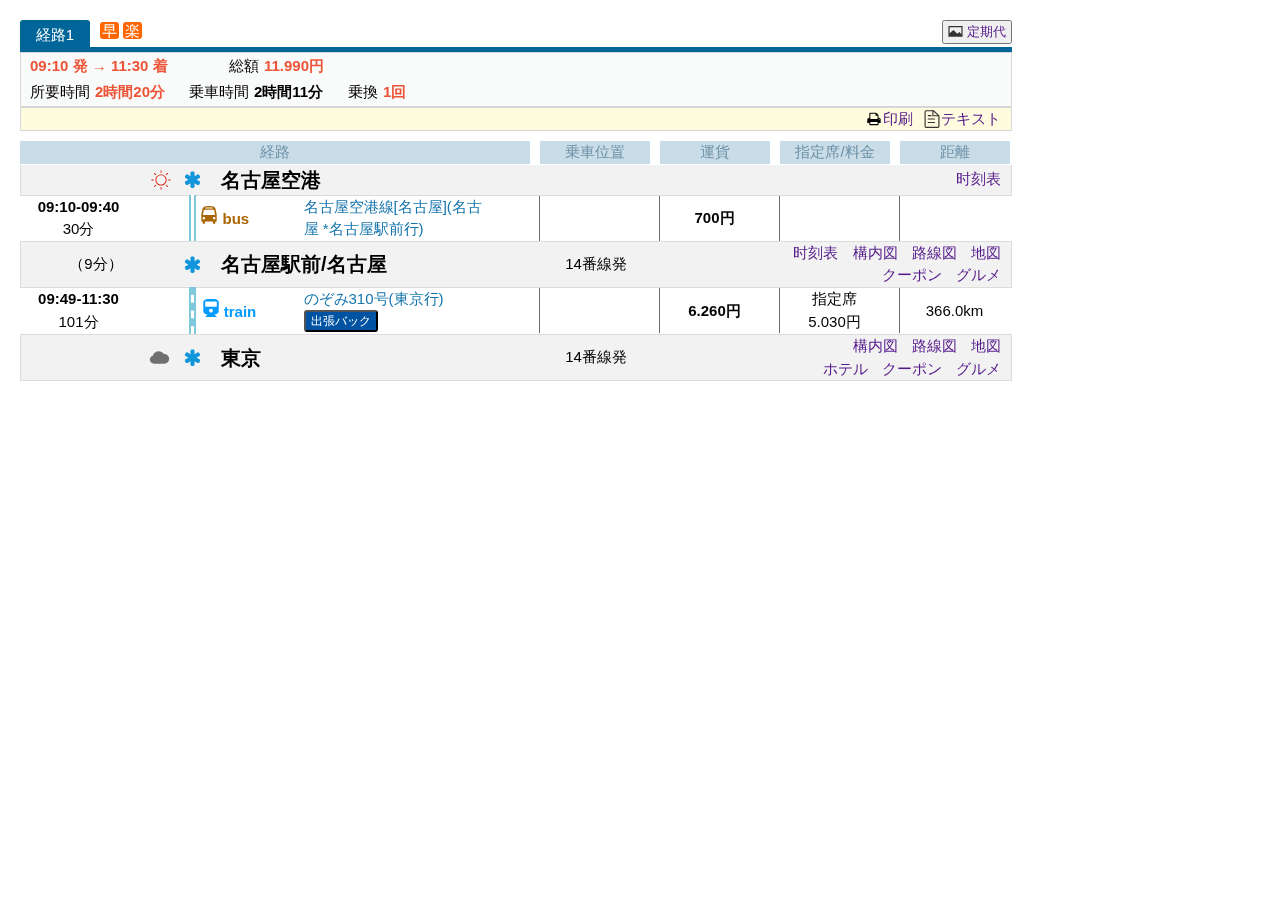
==== index.html @ dadc103e "yyyy" ====
<!DOCTYPE html>
<html lang="en">
<head>
    <meta charset="UTF-8">
    <meta http-equiv="X-UA-Compatible" content="IE=edge">
    <meta name="viewport" content="width=device-width, initial-scale=1.0">
    <!--    <link rel="stylesheet" href="css/normalize.css">-->
    <link rel="stylesheet" href="css/one-debug.css">
    <link rel="stylesheet" href="css/style.css">
</head>
<body>
    <div class="ui-page">
        <div class="ui-hd">
            <div class="ui-hd-title ui-grid-row">
                <div class="ui-hd-title-tab ui-grid-2">
                    <span>経路1</span>
                </div>
                <div class="ui-hd-title-tip ui-grid-21">
                    <span class="icon-fast">早</span>
                    <span class="icon-easy">楽</span>
                </div>
                <div class="ui-hd-title-bat ui-grid-2">
                    <button style="font-size: 13px">
                        <svg t="1649756854612" class="icon" viewBox="0 0 1297 1024" version="1.1"
                             xmlns="http://www.w3.org/2000/svg" p-id="15644" width="15" height="15">
                            <path d="M1158.690133 747.1104V146.432H138.103467v520.260267L470.4256 384.341333l330.205867 327.543467 176.605866-163.84 181.384534 199.0656z m102.4-703.0784v918.596267H35.703467V44.032h1225.386666z"
                                  fill="#333333" p-id="15645"></path>
                        </svg>
                        &nbsp
                        <a href="">定期代</a>
                    </button>
                </div>
            </div>
            <div class="ui-hd-summary">
                <div class="ui-hd-summary-first ui-grid-row">
                    <div class="ui-hd-summary-time ui-grid-5">
                        <b>09:10</b>
                        <b>発</b>
                        <b> → </b>
                        <b>11:30</b>
                        <b>着</b>
                    </div>
                    <div class="ui-hd-summary-fare ui-grid-20">
                        <dt>総額</dt><dd><b>11.990円</b></dd>
                    </div>
                </div>
                <div class="ui-hd-summary-second ui-grid-row">
                    <div class="ui-hd-summary-total_time ui-grid-4">
                        <dt>所要時間</dt><dd><b>2時間20分</b></dd>
                    </div>
                    <div class="ui-hd-summary-ride_time ui-grid-4">
                        <dt>乗車時間</dt><dd><b style="color: #000">2時間11分</b></dd>
                    </div>
                    <div class="ui-hd-summary-warp ui-grid-17">
                        <dt>乗換</dt><dd><b>1回</b></dd>
                    </div>
                </div>
            </div>
            <div class="ui-hd-tool ui-grid-row">
                <a href="">
                    <svg t="1649742922021" class="icon" viewBox="0 0 1024 1024" version="1.1"
                         xmlns="http://www.w3.org/2000/svg" p-id="1281" width="18" height="18">
                        <path d="M839.647708 1016.974416H184.352292a98.358181 98.358181 0 0 1-97.719492-98.358182V107.480583A98.358181 98.358181 0 0 1 184.352292 9.122402h383.213694a97.080802 97.080802 0 0 1 63.868948 24.90889l275.27517 243.979385a95.803423 95.803423 0 0 1 32.573164 72.810602v567.794955a98.358181 98.358181 0 0 1-99.63556 98.358182zM184.352292 74.907419a32.573164 32.573164 0 0 0-32.573164 32.573164v811.135651a32.573164 32.573164 0 0 0 32.573164 32.573164h655.295416a32.573164 32.573164 0 0 0 32.573164-32.573164V350.821279a30.657095 30.657095 0 0 0-10.857722-23.631512l-274.63648-243.979384a35.127922 35.127922 0 0 0-21.715442-8.302964z"
                              fill="#323333" p-id="1282"></path>
                        <path d="M448.131051 354.653416H288.458679a33.211853 33.211853 0 0 1 0-63.868949H448.131051a33.211853 33.211853 0 1 1 0 63.868949zM667.840235 547.537641H288.458679a32.573164 32.573164 0 0 1 0-63.868949h379.381556a32.573164 32.573164 0 0 1 0 63.868949zM667.840235 741.060556H288.458679a33.211853 33.211853 0 0 1 0-63.868949h379.381556a33.211853 33.211853 0 0 1 0 63.868949zM883.078593 359.124242h-319.344744a32.573164 32.573164 0 0 1-33.211854-32.573164V42.334255a33.211853 33.211853 0 1 1 63.868949 0v251.643659h285.494202a32.573164 32.573164 0 1 1 0 63.868949z"
                              fill="#323333" p-id="1283"></path>
                    </svg>
                    テキスト
                </a>
                <a href="">
                    <svg t="1649743018363" class="icon" viewBox="0 0 1024 1024" version="1.1"
                         xmlns="http://www.w3.org/2000/svg" p-id="3336" width="18" height="18">
                        <path d="M243.9475 742.963279c-2.434445 0-5.195326 0-7.954159 0-29.636994 0-59.276035 0.027629-88.912006-0.013303-14.359033-0.020466-19.608593-5.256724-19.61371-19.545148-0.021489-61.5928-0.084934-123.18867 0.017396-184.78147 0.081864-49.595558 37.037545-87.599104 86.7252-89.25379 9.974166-0.330528 19.96982-0.048095 30.797423-0.048095 0-3.817955 0-6.831592 0-9.845229-0.001023-78.346369-0.010233-156.690692 0.00307-235.036038 0.004093-31.232328 17.641799-49.0266 48.705282-49.034786 99.993388-0.024559 199.9878-0.176009 299.980165 0.096191 31.490202 0.085958 58.867736 11.54801 81.412195 33.609469 21.918195 21.447475 43.593867 43.149752 65.065901 65.044412 21.900799 22.327518 33.123398 49.502437 33.58184 80.665181 0.51677 35.040051 0.119727 70.097498 0.119727 105.144712 0 2.786463 0 5.572926 0 9.302877 10.082636 0 19.528775-0.159636 28.968775 0.026606 42.015929 0.827855 76.737732 27.977191 86.005816 67.696822 1.795902 7.689123 2.436492 15.804964 2.462075 23.727401 0.196475 60.822251 0.125867 121.642454 0.099261 182.461635-0.00614 14.368242-5.313006 19.74367-19.529799 19.765159-29.636994 0.048095-59.276035 0.01535-88.912006 0.01535-2.769067 0-5.536087 0-9.097192 0 0 23.845081-0.019443 46.961568 0.010233 70.076008 0.013303 10.812253-2.097778 20.954241-8.857738 29.745465-9.491165 12.340049-22.081924 17.798365-37.548174 17.767666-59.015092-0.115634-118.03223-0.046049-177.047322-0.046049-85.560678 0-171.123402 0.004093-256.68408-0.00307-31.162744-0.002047-48.697095-17.626449-48.741098-48.929386-0.030699-22.162766-0.080841-44.323485-0.151449-66.485227C244.850056 744.639454 244.484735 744.193293 243.9475 742.963279L243.9475 742.963279zM714.799334 331.559395c-3.136433 0-5.898337 0-8.66024 0-20.61962-0.001023-41.238216-0.017396-61.857836 0.004093-15.653515 0.016373-28.582989-5.586229-38.115086-18.302855-6.649444-8.871041-8.55791-19.077497-8.543583-29.861098 0.027629-22.8668 0.008186-45.732577 0.008186-68.940139-98.252745 0-195.764616 0-293.408493 0 0 97.960079 0 195.472973 0 292.957215 137.202848 0 273.881764 0 410.578076 0C714.799334 448.64609 714.799334 390.491599 714.799334 331.559395L714.799334 331.559395zM714.81059 684.736133c-137.278573 0-273.964652 0-410.479839 0 0 39.295981 0 78.041424 0 116.714212 137.122007 0 273.612635 0 410.479839 0C714.81059 762.439866 714.81059 723.876572 714.81059 684.736133L714.81059 684.736133zM803.223223 507.894496c-16.072047 0.004093-29.467125 13.548574-29.328979 29.65746 0.134053 15.796778 13.300934 29.057803 29.02608 29.232788 15.975856 0.179079 29.673833-13.298887 29.77821-29.302373C832.802912 521.401114 819.342342 507.891426 803.223223 507.894496L803.223223 507.894496z"
                              p-id="3337"></path>
                    </svg>
                    印刷
                </a>
            </div>
        </div>
        <div class="ui-ft">
            <div class="ui-ft-title ui-grid-row">
                <div class="ui-grid-13">経路</div>
                <div class="ui-grid-3">乗車位置</div>
                <div class="ui-grid-3">運貨</div>
                <div class="ui-grid-3">指定席/料金</div>
                <div class="ui-grid-3">距離</div>
            </div>
            <div class="ui-ft-start ui-grid-row">
                <div class="ui-grid-4">
                    <svg t="1649761164586" class="icon" viewBox="0 0 1024 1024" version="1.1" xmlns="http://www.w3.org/2000/svg" p-id="20183" width="20" height="20"><path d="M513.123 795.991c-76.156 0-147.753-29.658-201.603-83.508-53.849-53.849-83.504-125.444-83.504-201.596 0-76.153 29.657-147.749 83.504-201.598 53.85-53.851 125.446-83.508 201.603-83.508 76.147 0 147.742 29.658 201.593 83.508 53.853 53.852 83.511 125.447 83.511 201.598s-29.659 147.747-83.511 201.597c-53.852 53.85-125.445 83.507-201.593 83.507zM513.123 272.352c-131.529 0-238.534 107.007-238.534 238.535s107.006 238.533 238.534 238.533 238.533-107.005 238.533-238.533c0-131.529-107.006-238.535-238.533-238.535z" p-id="20184" fill="#d81e06"></path><path d="M513.123 149.007c-12.861 0-23.285-10.426-23.285-23.285v-91.359c0-12.861 10.426-23.285 23.285-23.285s23.285 10.426 23.285 23.285v91.358c0 12.862-10.426 23.286-23.285 23.286z" p-id="20185" fill="#d81e06"></path><path d="M513.123 1010.674c-12.861 0-23.285-10.426-23.285-23.285v-91.346c0-12.861 10.426-23.285 23.285-23.285s23.285 10.426 23.285 23.285v91.346c0 12.861-10.426 23.285-23.285 23.285z" p-id="20186" fill="#d81e06"></path><path d="M240.764 261.825c-5.959 0-11.919-2.274-16.466-6.821l-64.592-64.591c-9.094-9.093-9.094-23.838 0-32.931 9.093-9.094 23.838-9.094 32.931 0l64.593 64.592c9.094 9.093 9.094 23.838 0 32.931-4.546 4.545-10.507 6.82-16.467 6.82z" p-id="20187" fill="#d81e06"></path><path d="M850.050 871.111c-5.958 0-11.919-2.272-16.467-6.82l-64.593-64.593c-9.093-9.094-9.093-23.839 0-32.932 9.094-9.094 23.839-9.094 32.932 0l64.593 64.593c9.093 9.094 9.093 23.839 0 32.932-4.546 4.545-10.507 6.82-16.466 6.82z" p-id="20188" fill="#d81e06"></path><path d="M36.59 534.183c-12.861 0.001-23.286-10.423-23.289-23.283-0.001-12.861 10.423-23.286 23.283-23.289l91.348-0.011c12.861-0.001 23.286 10.423 23.289 23.283 0.001 12.861-10.423 23.286-23.283 23.289l-91.348 0.011z" p-id="20189" fill="#d81e06"></path><path d="M989.613 534.173h-91.346c-12.861 0-23.285-10.426-23.285-23.285s10.426-23.285 23.285-23.285h91.346c12.861 0 23.285 10.426 23.285 23.285s-10.426 23.285-23.285 23.285z" p-id="20190" fill="#d81e06"></path><path d="M176.173 871.122c-5.959 0-11.919-2.272-16.466-6.82-9.094-9.094-9.094-23.839 0-32.932l64.593-64.593c9.094-9.094 23.838-9.094 32.931 0s9.094 23.839 0 32.932l-64.593 64.593c-4.546 4.546-10.506 6.82-16.466 6.82z" p-id="20191" fill="#d81e06"></path><path d="M785.457 261.825c-5.959 0-11.918-2.272-16.467-6.821-9.094-9.094-9.093-23.838 0.001-32.931l64.593-64.592c9.094-9.093 23.838-9.094 32.931 0s9.093 23.838-0.001 32.931l-64.593 64.592c-4.545 4.546-10.506 6.821-16.465 6.821z" p-id="20192" fill="#d81e06"></path></svg>
                </div>
                <div class="ui-grid-1">
                    <svg t="1649761290085" class="icon" viewBox="0 0 1024 1024" version="1.1" xmlns="http://www.w3.org/2000/svg" p-id="23458" width="23" height="23"><path d="M821.1 595c14.6 8.2 24 20.5 28.3 36.8s2.3 31.8-5.9 46.4L813 730.5c-8.2 14.6-20.5 24-36.8 28.3s-31.8 2.3-46.4-5.9l-126.5-72.7v146c0 16.5-6 30.7-18.1 42.8-12.1 12-26.3 18.1-42.8 18.1h-60.9c-16.5 0-30.7-6-42.8-18.1-12-12-18.1-26.3-18.1-42.8v-146l-126.5 72.7c-14.6 8.2-30 10.2-46.4 5.9-16.3-4.3-28.6-13.7-36.8-28.3l-30.4-52.3c-8.2-14.6-10.2-30-5.9-46.4 4.3-16.3 13.7-28.6 28.3-36.8l126.5-73.2-126.5-73.2c-14.6-8.2-24-20.5-28.3-36.8s-2.3-31.8 5.9-46.4L211 313c8.2-14.6 20.5-24 36.8-28.3s31.8-2.3 46.4 5.9l126.5 72.7v-146c0-16.5 6-30.7 18.1-42.8 12-12 26.3-18.1 42.8-18.1h60.9c16.5 0 30.7 6 42.8 18.1 12 12.1 18.1 26.3 18.1 42.8v146l126.5-72.7c14.6-8.2 30-10.2 46.4-5.9 16.3 4.3 28.6 13.7 36.8 28.3l30.4 52.3c8.2 14.6 10.2 30 5.9 46.4-4.3 16.3-13.7 28.6-28.3 36.8l-126.5 73.2L821.1 595z" fill="#1296db" p-id="23459"></path></svg>
                </div>
                <div class="ui-grid-5">
                    名古屋空港
                </div>
                <div class="ui-grid-3">&nbsp</div>
                <div class="ui-grid-3">&nbsp</div>
                <div class="ui-grid-9">
                    <a href="">时刻表</a>
                </div>
            </div>
            <div class="ui-ft-info ui-grid-row">
                <div class="ui-grid-3">
                    <p>09:10-09:40</p>
                    30分
                </div>
                <div class="ui-info-tab-1 ui-grid-4">
                    <span></span>
                    &nbsp&nbsp
                    <svg t="1649764224949" class="icon" viewBox="0 0 1024 1024" version="1.1" xmlns="http://www.w3.org/2000/svg" p-id="43011" width="18" height="18"><path d="M292.571429 694.857143q0-30.285714-21.428571-51.714286t-51.714286-21.428571-51.714286 21.428571-21.428571 51.714286 21.428571 51.714286 51.714286 21.428571 51.714286-21.428571 21.428571-51.714286zm585.142857 0q0-30.285714-21.428571-51.714286t-51.714286-21.428571-51.714286 21.428571-21.428571 51.714286 21.428571 51.714286 51.714286 21.428571 51.714286-21.428571 21.428571-51.714286zm-26.285714-226.285714l-41.142857-219.428571q-2.857143-13.142857-12.857143-21.428571t-23.142857-8.285714l-524.571429 0q-13.142857 0-23.142857 8.285714t-12.857143 21.428571l-41.142857 219.428571q-2.857143 17.142857 8 30.285714t28 13.142857l606.857143 0q17.142857 0 28-13.142857t8-30.285714zm-129.142857-349.714286q0-11.428571-8-19.428571t-19.428571-8l-365.714286 0q-11.428571 0-19.428571 8t-8 19.428571 8 19.428571 19.428571 8l365.714286 0q11.428571 0 19.428571-8t8-19.428571zm228.571429 414.285714l0 344.571429-73.142857 0 0 73.142857q0 30.285714-21.428571 51.714286t-51.714286 21.428571-51.714286-21.428571-21.428571-51.714286l0-73.142857-438.857143 0 0 73.142857q0 30.285714-21.428571 51.714286t-51.714286 21.428571-51.714286-21.428571-21.428571-51.714286l0-73.142857-73.142857 0 0-344.571429q0-64 14.285714-127.428571l58.857143-259.428571q5.142857-44.571429 55.714286-78.285714t131.428571-50.857143 178.571429-17.142857 178.571429 17.142857 131.428571 50.857143 55.714286 78.285714l60 259.428571q13.142857 58.285714 13.142857 127.428571z" p-id="43012" fill="#AA6600"></path></svg><path d="M292.571429 694.857143q0-30.285714-21.428571-51.714286t-51.714286-21.428571-51.714286 21.428571-21.428571 51.714286 21.428571 51.714286 51.714286 21.428571 51.714286-21.428571 21.428571-51.714286zm585.142857 0q0-30.285714-21.428571-51.714286t-51.714286-21.428571-51.714286 21.428571-21.428571 51.714286 21.428571 51.714286 51.714286 21.428571 51.714286-21.428571 21.428571-51.714286zm-26.285714-226.285714l-41.142857-219.428571q-2.857143-13.142857-12.857143-21.428571t-23.142857-8.285714l-524.571429 0q-13.142857 0-23.142857 8.285714t-12.857143 21.428571l-41.142857 219.428571q-2.857143 17.142857 8 30.285714t28 13.142857l606.857143 0q17.142857 0 28-13.142857t8-30.285714zm-129.142857-349.714286q0-11.428571-8-19.428571t-19.428571-8l-365.714286 0q-11.428571 0-19.428571 8t-8 19.428571 8 19.428571 19.428571 8l365.714286 0q11.428571 0 19.428571-8t8-19.428571zm228.571429 414.285714l0 344.571429-73.142857 0 0 73.142857q0 30.285714-21.428571 51.714286t-51.714286 21.428571-51.714286-21.428571-21.428571-51.714286l0-73.142857-438.857143 0 0 73.142857q0 30.285714-21.428571 51.714286t-51.714286 21.428571-51.714286-21.428571-21.428571-51.714286l0-73.142857-73.142857 0 0-344.571429q0-64 14.285714-127.428571l58.857143-259.428571q5.142857-44.571429 55.714286-78.285714t131.428571-50.857143 178.571429-17.142857 178.571429 17.142857 131.428571 50.857143 55.714286 78.285714l60 259.428571q13.142857 58.285714 13.142857 127.428571z" p-id="43012" fill="#1296db"></path></svg>
                    bus
                </div>
                <div class="ui-grid-5">
                    名古屋空港線[名古屋](名古屋 *名古屋駅前行)
                </div>
                <div class="ui-grid-1">&nbsp</div>
                <div class="ui-grid-3">&nbsp</div>
                <div class="ui-grid-3">700円</div>
                <div class="ui-grid-3">&nbsp</div>
                <div class="ui-grid-3">&nbsp</div>
            </div>
            <div class="ui-ft-site ui-grid-row">
                <div class="ui-grid-4">
                    （9分）
                </div>
                <div class="ui-grid-1">
                    <svg t="1649761290085" class="icon" viewBox="0 0 1024 1024" version="1.1" xmlns="http://www.w3.org/2000/svg" p-id="23458" width="23" height="23"><path d="M821.1 595c14.6 8.2 24 20.5 28.3 36.8s2.3 31.8-5.9 46.4L813 730.5c-8.2 14.6-20.5 24-36.8 28.3s-31.8 2.3-46.4-5.9l-126.5-72.7v146c0 16.5-6 30.7-18.1 42.8-12.1 12-26.3 18.1-42.8 18.1h-60.9c-16.5 0-30.7-6-42.8-18.1-12-12-18.1-26.3-18.1-42.8v-146l-126.5 72.7c-14.6 8.2-30 10.2-46.4 5.9-16.3-4.3-28.6-13.7-36.8-28.3l-30.4-52.3c-8.2-14.6-10.2-30-5.9-46.4 4.3-16.3 13.7-28.6 28.3-36.8l126.5-73.2-126.5-73.2c-14.6-8.2-24-20.5-28.3-36.8s-2.3-31.8 5.9-46.4L211 313c8.2-14.6 20.5-24 36.8-28.3s31.8-2.3 46.4 5.9l126.5 72.7v-146c0-16.5 6-30.7 18.1-42.8 12-12 26.3-18.1 42.8-18.1h60.9c16.5 0 30.7 6 42.8 18.1 12 12.1 18.1 26.3 18.1 42.8v146l126.5-72.7c14.6-8.2 30-10.2 46.4-5.9 16.3 4.3 28.6 13.7 36.8 28.3l30.4 52.3c8.2 14.6 10.2 30 5.9 46.4-4.3 16.3-13.7 28.6-28.3 36.8l-126.5 73.2L821.1 595z" fill="#1296db" p-id="23459"></path></svg>
                </div>
                <div class="ui-grid-5">
                    名古屋駅前/名古屋
                </div>
                <div class="ui-grid-3">&nbsp</div>
                <div class="ui-grid-3">14番線発</div>
                <div class="ui-grid-9">
                    <a href="">时刻表</a>
                    <a href="">構内図</a>
                    <a href="">路線図</a>
                    <a href="">地図</a>
                    <br>
                    <a href="">クーポン</a>
                    <a href="">グルメ</a>
                </div>
            </div>
            <div class="ui-ft-info ui-grid-row">
                <div class="ui-grid-3">
                    <p>09:49-11:30</p>
                    101分
                </div>
                <div class="ui-info-tab-2 ui-grid-4">
                    <span></span>
                    &nbsp&nbsp&nbsp&nbsp
                    <svg t="1649766040191" class="icon" viewBox="0 0 1024 1024" version="1.1" xmlns="http://www.w3.org/2000/svg" p-id="46456" width="18" height="18"><path d="M694.857126 0.0001q105.691418 0 180.882268 53.394281t75.117707 129.462845l0 511.99995q0 74.313136-71.679993 126.829702t-174.591983 55.44228l121.709702 115.419417q9.142856 8.557713 4.534857 19.967998t-17.115427 11.410285l-603.428513 0q-12.58057 0-17.115427-11.410285t4.534857-19.967998l121.709702-115.419417q-102.838847-2.852571-174.591983-55.44228t-71.679993-126.829702l0-511.99995q0-75.995421 75.117707-129.462845t180.882268-53.394281l365.71425 0zM512.000001 768.000025q45.714281 0 77.677707-32.036568t32.036568-77.677707-32.036568-77.677707-77.677707-32.036568-77.677707 32.036568-32.036568 77.677707 32.036568 77.677707 77.677707 32.036568zM841.142826 438.8572l0-292.5714-658.28565 0 0 292.5714 658.28565 0z" p-id="46457" fill="#039bff"></path></svg><path d="M292.571429 694.857143q0-30.285714-21.428571-51.714286t-51.714286-21.428571-51.714286 21.428571-21.428571 51.714286 21.428571 51.714286 51.714286 21.428571 51.714286-21.428571 21.428571-51.714286zm585.142857 0q0-30.285714-21.428571-51.714286t-51.714286-21.428571-51.714286 21.428571-21.428571 51.714286 21.428571 51.714286 51.714286 21.428571 51.714286-21.428571 21.428571-51.714286zm-26.285714-226.285714l-41.142857-219.428571q-2.857143-13.142857-12.857143-21.428571t-23.142857-8.285714l-524.571429 0q-13.142857 0-23.142857 8.285714t-12.857143 21.428571l-41.142857 219.428571q-2.857143 17.142857 8 30.285714t28 13.142857l606.857143 0q17.142857 0 28-13.142857t8-30.285714zm-129.142857-349.714286q0-11.428571-8-19.428571t-19.428571-8l-365.714286 0q-11.428571 0-19.428571 8t-8 19.428571 8 19.428571 19.428571 8l365.714286 0q11.428571 0 19.428571-8t8-19.428571zm228.571429 414.285714l0 344.571429-73.142857 0 0 73.142857q0 30.285714-21.428571 51.714286t-51.714286 21.428571-51.714286-21.428571-21.428571-51.714286l0-73.142857-438.857143 0 0 73.142857q0 30.285714-21.428571 51.714286t-51.714286 21.428571-51.714286-21.428571-21.428571-51.714286l0-73.142857-73.142857 0 0-344.571429q0-64 14.285714-127.428571l58.857143-259.428571q5.142857-44.571429 55.714286-78.285714t131.428571-50.857143 178.571429-17.142857 178.571429 17.142857 131.428571 50.857143 55.714286 78.285714l60 259.428571q13.142857 58.285714 13.142857 127.428571z" p-id="43012" fill="#AA6600"></path></svg><path d="M292.571429 694.857143q0-30.285714-21.428571-51.714286t-51.714286-21.428571-51.714286 21.428571-21.428571 51.714286 21.428571 51.714286 51.714286 21.428571 51.714286-21.428571 21.428571-51.714286zm585.142857 0q0-30.285714-21.428571-51.714286t-51.714286-21.428571-51.714286 21.428571-21.428571 51.714286 21.428571 51.714286 51.714286 21.428571 51.714286-21.428571 21.428571-51.714286zm-26.285714-226.285714l-41.142857-219.428571q-2.857143-13.142857-12.857143-21.428571t-23.142857-8.285714l-524.571429 0q-13.142857 0-23.142857 8.285714t-12.857143 21.428571l-41.142857 219.428571q-2.857143 17.142857 8 30.285714t28 13.142857l606.857143 0q17.142857 0 28-13.142857t8-30.285714zm-129.142857-349.714286q0-11.428571-8-19.428571t-19.428571-8l-365.714286 0q-11.428571 0-19.428571 8t-8 19.428571 8 19.428571 19.428571 8l365.714286 0q11.428571 0 19.428571-8t8-19.428571zm228.571429 414.285714l0 344.571429-73.142857 0 0 73.142857q0 30.285714-21.428571 51.714286t-51.714286 21.428571-51.714286-21.428571-21.428571-51.714286l0-73.142857-438.857143 0 0 73.142857q0 30.285714-21.428571 51.714286t-51.714286 21.428571-51.714286-21.428571-21.428571-51.714286l0-73.142857-73.142857 0 0-344.571429q0-64 14.285714-127.428571l58.857143-259.428571q5.142857-44.571429 55.714286-78.285714t131.428571-50.857143 178.571429-17.142857 178.571429 17.142857 131.428571 50.857143 55.714286 78.285714l60 259.428571q13.142857 58.285714 13.142857 127.428571z" p-id="43012" fill="#1296db"></path></svg>
                    <p style="color: #039bff;display: inline">train</p>
                </div>
                <div class="ui-grid-5">
                    のぞみ310号(東京行)
                    <button>出張バック</button>
                </div>
                <div class="ui-grid-1">&nbsp</div>
                <div class="ui-grid-3">&nbsp</div>
                <div class="ui-grid-3">6.260円</div>
                <div class="ui-grid-3">
                    指定席 <br>
                    5.030円
                </div>
                <div class="ui-grid-3">366.0km</div>
            </div>
            <div class="ui-ft-end ui-grid-row">
                <div class="ui-grid-4">
                    <svg t="1649763157974" class="icon" viewBox="0 0 1024 1024" version="1.1" xmlns="http://www.w3.org/2000/svg" p-id="25970" width="23" height="23"><path d="M726.109091 788.169697H263.757576c-46.545455 0-91.539394-17.066667-124.121212-49.648485-37.236364-35.684848-57.406061-82.230303-57.406061-133.430303 0-82.230303 54.30303-153.6 131.878788-175.321212 35.684848-114.812121 141.187879-192.387879 262.206061-192.387879 91.539394 0 176.872727 44.993939 228.072727 121.018182 7.757576-1.551515 13.963636-1.551515 21.721212-1.551515 119.466667 0 215.660606 96.193939 215.660606 215.660606 0 86.884848-51.2 164.460606-130.327273 198.593939-26.375758 10.860606-55.854545 17.066667-85.333333 17.066667z" fill="#707070" p-id="25971"></path></svg><path d="M513.123 795.991c-76.156 0-147.753-29.658-201.603-83.508-53.849-53.849-83.504-125.444-83.504-201.596 0-76.153 29.657-147.749 83.504-201.598 53.85-53.851 125.446-83.508 201.603-83.508 76.147 0 147.742 29.658 201.593 83.508 53.853 53.852 83.511 125.447 83.511 201.598s-29.659 147.747-83.511 201.597c-53.852 53.85-125.445 83.507-201.593 83.507zM513.123 272.352c-131.529 0-238.534 107.007-238.534 238.535s107.006 238.533 238.534 238.533 238.533-107.005 238.533-238.533c0-131.529-107.006-238.535-238.533-238.535z" p-id="20184" fill="#d81e06"></path><path d="M513.123 149.007c-12.861 0-23.285-10.426-23.285-23.285v-91.359c0-12.861 10.426-23.285 23.285-23.285s23.285 10.426 23.285 23.285v91.358c0 12.862-10.426 23.286-23.285 23.286z" p-id="20185" fill="#d81e06"></path><path d="M513.123 1010.674c-12.861 0-23.285-10.426-23.285-23.285v-91.346c0-12.861 10.426-23.285 23.285-23.285s23.285 10.426 23.285 23.285v91.346c0 12.861-10.426 23.285-23.285 23.285z" p-id="20186" fill="#d81e06"></path><path d="M240.764 261.825c-5.959 0-11.919-2.274-16.466-6.821l-64.592-64.591c-9.094-9.093-9.094-23.838 0-32.931 9.093-9.094 23.838-9.094 32.931 0l64.593 64.592c9.094 9.093 9.094 23.838 0 32.931-4.546 4.545-10.507 6.82-16.467 6.82z" p-id="20187" fill="#d81e06"></path><path d="M850.050 871.111c-5.958 0-11.919-2.272-16.467-6.82l-64.593-64.593c-9.093-9.094-9.093-23.839 0-32.932 9.094-9.094 23.839-9.094 32.932 0l64.593 64.593c9.093 9.094 9.093 23.839 0 32.932-4.546 4.545-10.507 6.82-16.466 6.82z" p-id="20188" fill="#d81e06"></path><path d="M36.59 534.183c-12.861 0.001-23.286-10.423-23.289-23.283-0.001-12.861 10.423-23.286 23.283-23.289l91.348-0.011c12.861-0.001 23.286 10.423 23.289 23.283 0.001 12.861-10.423 23.286-23.283 23.289l-91.348 0.011z" p-id="20189" fill="#d81e06"></path><path d="M989.613 534.173h-91.346c-12.861 0-23.285-10.426-23.285-23.285s10.426-23.285 23.285-23.285h91.346c12.861 0 23.285 10.426 23.285 23.285s-10.426 23.285-23.285 23.285z" p-id="20190" fill="#d81e06"></path><path d="M176.173 871.122c-5.959 0-11.919-2.272-16.466-6.82-9.094-9.094-9.094-23.839 0-32.932l64.593-64.593c9.094-9.094 23.838-9.094 32.931 0s9.094 23.839 0 32.932l-64.593 64.593c-4.546 4.546-10.506 6.82-16.466 6.82z" p-id="20191" fill="#d81e06"></path><path d="M785.457 261.825c-5.959 0-11.918-2.272-16.467-6.821-9.094-9.094-9.093-23.838 0.001-32.931l64.593-64.592c9.094-9.093 23.838-9.094 32.931 0s9.093 23.838-0.001 32.931l-64.593 64.592c-4.545 4.546-10.506 6.821-16.465 6.821z" p-id="20192" fill="#d81e06"></path></svg>
                </div>
                <div class="ui-grid-1">
                    <svg t="1649761290085" class="icon" viewBox="0 0 1024 1024" version="1.1" xmlns="http://www.w3.org/2000/svg" p-id="23458" width="23" height="23"><path d="M821.1 595c14.6 8.2 24 20.5 28.3 36.8s2.3 31.8-5.9 46.4L813 730.5c-8.2 14.6-20.5 24-36.8 28.3s-31.8 2.3-46.4-5.9l-126.5-72.7v146c0 16.5-6 30.7-18.1 42.8-12.1 12-26.3 18.1-42.8 18.1h-60.9c-16.5 0-30.7-6-42.8-18.1-12-12-18.1-26.3-18.1-42.8v-146l-126.5 72.7c-14.6 8.2-30 10.2-46.4 5.9-16.3-4.3-28.6-13.7-36.8-28.3l-30.4-52.3c-8.2-14.6-10.2-30-5.9-46.4 4.3-16.3 13.7-28.6 28.3-36.8l126.5-73.2-126.5-73.2c-14.6-8.2-24-20.5-28.3-36.8s-2.3-31.8 5.9-46.4L211 313c8.2-14.6 20.5-24 36.8-28.3s31.8-2.3 46.4 5.9l126.5 72.7v-146c0-16.5 6-30.7 18.1-42.8 12-12 26.3-18.1 42.8-18.1h60.9c16.5 0 30.7 6 42.8 18.1 12 12.1 18.1 26.3 18.1 42.8v146l126.5-72.7c14.6-8.2 30-10.2 46.4-5.9 16.3 4.3 28.6 13.7 36.8 28.3l30.4 52.3c8.2 14.6 10.2 30 5.9 46.4-4.3 16.3-13.7 28.6-28.3 36.8l-126.5 73.2L821.1 595z" fill="#1296db" p-id="23459"></path></svg>
                </div>
                <div class="ui-grid-5">
                    東京
                </div>
                <div class="ui-grid-3">&nbsp</div>
                <div class="ui-grid-3">14番線発</div>
                <div class="ui-grid-9">
                    <a href="">構内図</a>
                    <a href="">路線図</a>
                    <a href="">地図</a>
                    <br>
                    <a href="">ホテル</a>
                    <a href="">クーポン</a>
                    <a href="">グルメ</a>
                </div>
            </div>
        </div>
    </div>
</body>
</html>
---- css/style.css ----
body {
    padding: 20px;
    font-size: 15px;
}

dt, dd {
    display: inline;
}

dd {
    padding-left: 5px;
}

b {
    color: #ed5437;
    font-weight: bold;
}

.ui-hd {
    padding-bottom: 10px;
}

.ui-hd > .ui-ft-title {
    text-align: center;
}

.ui-hd > .ui-hd-title > .ui-hd-title-tab > span {
    background-color: #006699;
    color: #fff;
    padding: 4px 10px 0px;
    border-radius: 3px 3px 0 0;
    display: block;
    text-align: center;
}

.ui-hd > .ui-hd-title > .ui-hd-title-tip > span {
    background-color: #ff6600;
    color: #fff;
    padding: 0 2px;
    border-radius: 3px;
    font-size: 15px;
}

.ui-hd > .ui-hd-title > div {
    margin-bottom: 0;
}

.ui-hd > .ui-hd-title {
    border-bottom: #006699 solid 5px;
    padding-bottom: 0;
    width: 992px;
}

.ui-hd-title > .ui-hd-title-bat, .ui-hd-title > .ui-hd-title-bat > button {
    margin-right: 0;
    float: right;
    display: flex;
    align-items: center;
    justify-content: center;
}

.ui-hd-title > .ui-hd-title-bat > button {
    padding: 0 4px;
}

.ui-hd-summary {
    background-color: #F9FAFA;
    width: 990px;
    border: #d6d7d7 1px solid;
}

.ui-hd-summary > .ui-grid-row > div {
    padding-left: 9px;
    /*margin-right: 0;*/
    /*margin-bottom: 2px;*/
    margin: 2px 0 2px;
}

.ui-hd-tool {
    background-color: #fffbde;
    width: 990px;
    border: #d6d7d7 1px solid;
}

.ui-hd-tool > a {
    float: right;
    padding-right: 10px;
    display: flex;
    align-items: center;
    justify-content: center;
}

.ui-ft > .ui-ft-title > div {
    background-color: #C9DDE9;
    /*margin-right: 3px;*/
    color: #6e92a6;
    text-align: center;
    margin-bottom: 1px;
}

.ui-ft {
    width: 992px;
    text-align: center;
}

.ui-ft-start{
    background-color: #f2f2f2;
    border: #DCDCDC 1px solid;
    border-top: 0px;
    width: 990px;
    display: flex;
    align-items: center;
    justify-content: center;
}

.ui-ft-start>div{
    margin-bottom: 0;
    display: flex;
    align-items: center;
}

.ui-ft-start>div:first-child{
    display: flex;
    align-items: center;
    justify-content: flex-end;
    text-align: right;
}

.ui-ft-start>div:nth-child(3){
    font-size: 20px;
    font-weight: bold;
    text-align: left;
    display: flex;
    align-items: center;
    /*justify-content: center;*/
}

.ui-ft-start>div:last-child{
    display: flex;
    align-items: center;
    justify-content: flex-end;
    margin-right: 0px;
    float: right;
    text-align: right;
}

.ui-ft-start>div:last-child>a{
    margin-right: 10px;
}


.ui-ft-site{
    background-color: #f2f2f2;
    border: #DCDCDC 1px solid;
    /*border-top: 0px;*/
    width: 990px;
    display: flex;
    align-items: center;
    justify-content: center;
}

.ui-ft-site>div{
    margin-bottom: 0;
    /*display: flex;*/
    /*align-items: center;*/
}

.ui-ft-site>div:first-child{
    display: flex;
    align-items: center;
    justify-content: center;
    text-align: right;
}

.ui-ft-site>div:nth-child(2){
    display: flex;
    align-items: center;
}


.ui-ft-site>div:nth-child(3){
    font-size: 20px;
    font-weight: bold;
    text-align: left;
    display: flex;
    align-items: center;
    /*justify-content: center;*/
}

.ui-ft-site>div:last-child{
    /*display: flex;*/
    /*align-items: center;*/
    /*justify-content: flex-end;*/
    margin-right: 0px;
    float: right;
    text-align: right;
}

.ui-ft-site>div:last-child>a{
    margin-right: 10px;
}

.ui-ft-end{
    background-color: #f2f2f2;
    border: #DCDCDC 1px solid;
    /*border-top: 0px;*/
    width: 990px;
    display: flex;
    align-items: center;
    justify-content: center;
}

.ui-ft-end>div{
    margin-bottom: 0;
    /*display: flex;*/
    /*align-items: center;*/
}

.ui-ft-end>div:first-child{
    display: flex;
    align-items: center;
    justify-content: flex-end;
    text-align: right;
}

.ui-ft-end>div:nth-child(2){
    display: flex;
    align-items: center;
}


.ui-ft-end>div:nth-child(3){
    font-size: 20px;
    font-weight: bold;
    text-align: left;
    display: flex;
    align-items: center;
    /*justify-content: center;*/
}

.ui-ft-end>div:last-child{
    /*display: flex;*/
    /*align-items: center;*/
    /*justify-content: flex-end;*/
    margin-right: 0px;
    float: right;
    text-align: right;
}

.ui-ft-end>div:last-child>a{
    margin-right: 10px;
}

.ui-ft-info{
    display: flex;
    align-items: center;
    justify-content: center;
}

.ui-ft-info>div{
    margin-bottom: 0;
    /*display: flex;*/
    /*align-items: center;*/
}

.ui-ft-info>div:first-child>p{
    font-weight: bold;
}

.ui-ft-info>div:nth-child(2){
    font-size: 15px;
    color: #AA6600;
    font-weight: bold;
    position:relative;
}

.ui-ft-info>.ui-info-tab-1>span{
    border-right: 2px solid;
    border-left:2px solid;
    border-color: #7dc8da;
    background-color: #FFFFFF;
    /*background-image: linear-gradient(#FFFFFF 50%, transparent 50%, transparent);*/
    position: absolute;
    top: -11px;
    left: 45px;
    height: 46px;
    /*background-color: #a9a9a9;*/
    border-width: 0 2px;
    box-sizing: content-box;
    width: 3px;
}

.ui-ft-info>.ui-info-tab-2>span{
    border-right: 2px solid;
    border-left:2px solid;
    border-color: #7dc8da;
    background-color: #7dc8da;
    background-image:-webkit-gradient(linear, 0 0, 0 100%, color-stop(.5, transparent), color-stop(.5, #FFFFFF), to(#FFFFFF));
    background-size: 5px 33.3%;
    position: absolute;
    top: -12px;
    left: 45px;
    height: 47.5px;
    /*background-color: #a9a9a9;*/
    border-width: 0 2px;
    box-sizing: content-box;
    width: 3px;
}

.ui-ft-info>div:nth-child(3){
    text-align: left;
    color: #1575ad;
}

.ui-ft-info>div:nth-child(3)>button{
    background-color: #0052A3;
    color: #fff;
    padding: 0 5px 0px;
    border-radius: 3px;
    display: block;
    text-align: center;
    margin-bottom: 2px;
}

.ui-ft-info>div:nth-child(4){
    margin-right: 5px;
}

.ui-ft-info>div:nth-child(6){
    font-weight: bold;
}

.ui-ft-info>div:nth-child(5),
.ui-ft-info>div:nth-child(6),
.ui-ft-info>div:nth-child(7),
.ui-ft-info>div:nth-child(8){
    border-left: #6d6969 1px solid;
    margin-right: 9px;
    height: 45px;
    display: flex;
    align-items: center;
    justify-content: center;
}
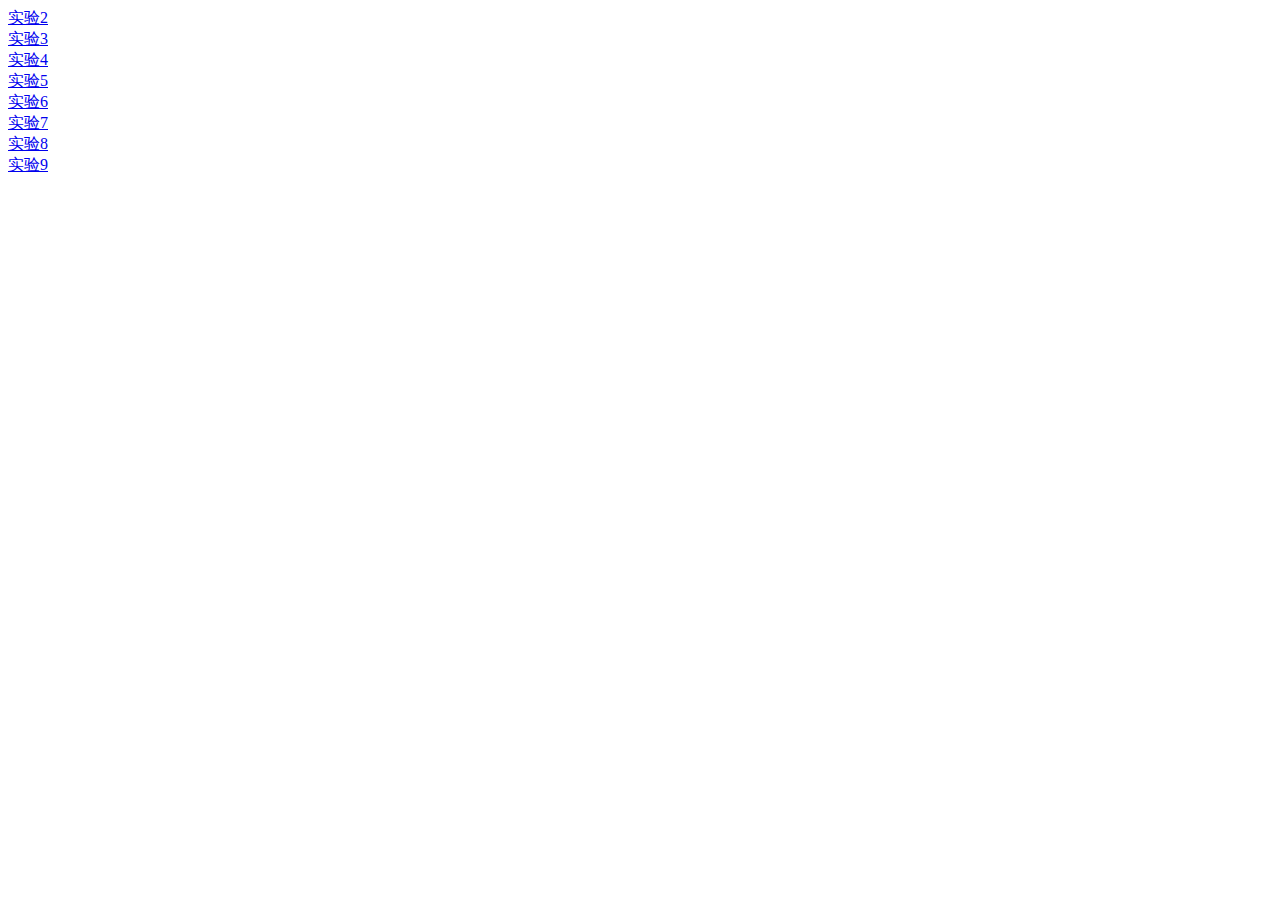
==== commit 8e639ced: "e" ====
--- a/index.html
+++ b/index.html
@@ -1,195 +1,19 @@
 <!DOCTYPE html>
-<html lang="en">
+<html lang="en" xmlns:th="http://www.thymeleaf.org">
 <head>
     <meta charset="UTF-8">
-    <meta http-equiv="X-UA-Compatible" content="IE=edge">
-    <meta name="viewport" content="width=device-width, initial-scale=1.0">
-    <!--    <link rel="stylesheet" href="css/normalize.css">-->
-    <link rel="stylesheet" href="css/one-debug.css">
-    <link rel="stylesheet" href="css/style.css">
+    <title>Title</title>
 </head>
 <body>
-    <div class="ui-page">
-        <div class="ui-hd">
-            <div class="ui-hd-title ui-grid-row">
-                <div class="ui-hd-title-tab ui-grid-2">
-                    <span>経路1</span>
-                </div>
-                <div class="ui-hd-title-tip ui-grid-21">
-                    <span class="icon-fast">早</span>
-                    <span class="icon-easy">楽</span>
-                </div>
-                <div class="ui-hd-title-bat ui-grid-2">
-                    <button style="font-size: 13px">
-                        <svg t="1649756854612" class="icon" viewBox="0 0 1297 1024" version="1.1"
-                             xmlns="http://www.w3.org/2000/svg" p-id="15644" width="15" height="15">
-                            <path d="M1158.690133 747.1104V146.432H138.103467v520.260267L470.4256 384.341333l330.205867 327.543467 176.605866-163.84 181.384534 199.0656z m102.4-703.0784v918.596267H35.703467V44.032h1225.386666z"
-                                  fill="#333333" p-id="15645"></path>
-                        </svg>
-                        &nbsp
-                        <a href="">定期代</a>
-                    </button>
-                </div>
-            </div>
-            <div class="ui-hd-summary">
-                <div class="ui-hd-summary-first ui-grid-row">
-                    <div class="ui-hd-summary-time ui-grid-5">
-                        <b>09:10</b>
-                        <b>発</b>
-                        <b> → </b>
-                        <b>11:30</b>
-                        <b>着</b>
-                    </div>
-                    <div class="ui-hd-summary-fare ui-grid-20">
-                        <dt>総額</dt><dd><b>11.990円</b></dd>
-                    </div>
-                </div>
-                <div class="ui-hd-summary-second ui-grid-row">
-                    <div class="ui-hd-summary-total_time ui-grid-4">
-                        <dt>所要時間</dt><dd><b>2時間20分</b></dd>
-                    </div>
-                    <div class="ui-hd-summary-ride_time ui-grid-4">
-                        <dt>乗車時間</dt><dd><b style="color: #000">2時間11分</b></dd>
-                    </div>
-                    <div class="ui-hd-summary-warp ui-grid-17">
-                        <dt>乗換</dt><dd><b>1回</b></dd>
-                    </div>
-                </div>
-            </div>
-            <div class="ui-hd-tool ui-grid-row">
-                <a href="">
-                    <svg t="1649742922021" class="icon" viewBox="0 0 1024 1024" version="1.1"
-                         xmlns="http://www.w3.org/2000/svg" p-id="1281" width="18" height="18">
-                        <path d="M839.647708 1016.974416H184.352292a98.358181 98.358181 0 0 1-97.719492-98.358182V107.480583A98.358181 98.358181 0 0 1 184.352292 9.122402h383.213694a97.080802 97.080802 0 0 1 63.868948 24.90889l275.27517 243.979385a95.803423 95.803423 0 0 1 32.573164 72.810602v567.794955a98.358181 98.358181 0 0 1-99.63556 98.358182zM184.352292 74.907419a32.573164 32.573164 0 0 0-32.573164 32.573164v811.135651a32.573164 32.573164 0 0 0 32.573164 32.573164h655.295416a32.573164 32.573164 0 0 0 32.573164-32.573164V350.821279a30.657095 30.657095 0 0 0-10.857722-23.631512l-274.63648-243.979384a35.127922 35.127922 0 0 0-21.715442-8.302964z"
-                              fill="#323333" p-id="1282"></path>
-                        <path d="M448.131051 354.653416H288.458679a33.211853 33.211853 0 0 1 0-63.868949H448.131051a33.211853 33.211853 0 1 1 0 63.868949zM667.840235 547.537641H288.458679a32.573164 32.573164 0 0 1 0-63.868949h379.381556a32.573164 32.573164 0 0 1 0 63.868949zM667.840235 741.060556H288.458679a33.211853 33.211853 0 0 1 0-63.868949h379.381556a33.211853 33.211853 0 0 1 0 63.868949zM883.078593 359.124242h-319.344744a32.573164 32.573164 0 0 1-33.211854-32.573164V42.334255a33.211853 33.211853 0 1 1 63.868949 0v251.643659h285.494202a32.573164 32.573164 0 1 1 0 63.868949z"
-                              fill="#323333" p-id="1283"></path>
-                    </svg>
-                    テキスト
-                </a>
-                <a href="">
-                    <svg t="1649743018363" class="icon" viewBox="0 0 1024 1024" version="1.1"
-                         xmlns="http://www.w3.org/2000/svg" p-id="3336" width="18" height="18">
-                        <path d="M243.9475 742.963279c-2.434445 0-5.195326 0-7.954159 0-29.636994 0-59.276035 0.027629-88.912006-0.013303-14.359033-0.020466-19.608593-5.256724-19.61371-19.545148-0.021489-61.5928-0.084934-123.18867 0.017396-184.78147 0.081864-49.595558 37.037545-87.599104 86.7252-89.25379 9.974166-0.330528 19.96982-0.048095 30.797423-0.048095 0-3.817955 0-6.831592 0-9.845229-0.001023-78.346369-0.010233-156.690692 0.00307-235.036038 0.004093-31.232328 17.641799-49.0266 48.705282-49.034786 99.993388-0.024559 199.9878-0.176009 299.980165 0.096191 31.490202 0.085958 58.867736 11.54801 81.412195 33.609469 21.918195 21.447475 43.593867 43.149752 65.065901 65.044412 21.900799 22.327518 33.123398 49.502437 33.58184 80.665181 0.51677 35.040051 0.119727 70.097498 0.119727 105.144712 0 2.786463 0 5.572926 0 9.302877 10.082636 0 19.528775-0.159636 28.968775 0.026606 42.015929 0.827855 76.737732 27.977191 86.005816 67.696822 1.795902 7.689123 2.436492 15.804964 2.462075 23.727401 0.196475 60.822251 0.125867 121.642454 0.099261 182.461635-0.00614 14.368242-5.313006 19.74367-19.529799 19.765159-29.636994 0.048095-59.276035 0.01535-88.912006 0.01535-2.769067 0-5.536087 0-9.097192 0 0 23.845081-0.019443 46.961568 0.010233 70.076008 0.013303 10.812253-2.097778 20.954241-8.857738 29.745465-9.491165 12.340049-22.081924 17.798365-37.548174 17.767666-59.015092-0.115634-118.03223-0.046049-177.047322-0.046049-85.560678 0-171.123402 0.004093-256.68408-0.00307-31.162744-0.002047-48.697095-17.626449-48.741098-48.929386-0.030699-22.162766-0.080841-44.323485-0.151449-66.485227C244.850056 744.639454 244.484735 744.193293 243.9475 742.963279L243.9475 742.963279zM714.799334 331.559395c-3.136433 0-5.898337 0-8.66024 0-20.61962-0.001023-41.238216-0.017396-61.857836 0.004093-15.653515 0.016373-28.582989-5.586229-38.115086-18.302855-6.649444-8.871041-8.55791-19.077497-8.543583-29.861098 0.027629-22.8668 0.008186-45.732577 0.008186-68.940139-98.252745 0-195.764616 0-293.408493 0 0 97.960079 0 195.472973 0 292.957215 137.202848 0 273.881764 0 410.578076 0C714.799334 448.64609 714.799334 390.491599 714.799334 331.559395L714.799334 331.559395zM714.81059 684.736133c-137.278573 0-273.964652 0-410.479839 0 0 39.295981 0 78.041424 0 116.714212 137.122007 0 273.612635 0 410.479839 0C714.81059 762.439866 714.81059 723.876572 714.81059 684.736133L714.81059 684.736133zM803.223223 507.894496c-16.072047 0.004093-29.467125 13.548574-29.328979 29.65746 0.134053 15.796778 13.300934 29.057803 29.02608 29.232788 15.975856 0.179079 29.673833-13.298887 29.77821-29.302373C832.802912 521.401114 819.342342 507.891426 803.223223 507.894496L803.223223 507.894496z"
-                              p-id="3337"></path>
-                    </svg>
-                    印刷
-                </a>
-            </div>
-        </div>
-        <div class="ui-ft">
-            <div class="ui-ft-title ui-grid-row">
-                <div class="ui-grid-13">経路</div>
-                <div class="ui-grid-3">乗車位置</div>
-                <div class="ui-grid-3">運貨</div>
-                <div class="ui-grid-3">指定席/料金</div>
-                <div class="ui-grid-3">距離</div>
-            </div>
-            <div class="ui-ft-start ui-grid-row">
-                <div class="ui-grid-4">
-                    <svg t="1649761164586" class="icon" viewBox="0 0 1024 1024" version="1.1" xmlns="http://www.w3.org/2000/svg" p-id="20183" width="20" height="20"><path d="M513.123 795.991c-76.156 0-147.753-29.658-201.603-83.508-53.849-53.849-83.504-125.444-83.504-201.596 0-76.153 29.657-147.749 83.504-201.598 53.85-53.851 125.446-83.508 201.603-83.508 76.147 0 147.742 29.658 201.593 83.508 53.853 53.852 83.511 125.447 83.511 201.598s-29.659 147.747-83.511 201.597c-53.852 53.85-125.445 83.507-201.593 83.507zM513.123 272.352c-131.529 0-238.534 107.007-238.534 238.535s107.006 238.533 238.534 238.533 238.533-107.005 238.533-238.533c0-131.529-107.006-238.535-238.533-238.535z" p-id="20184" fill="#d81e06"></path><path d="M513.123 149.007c-12.861 0-23.285-10.426-23.285-23.285v-91.359c0-12.861 10.426-23.285 23.285-23.285s23.285 10.426 23.285 23.285v91.358c0 12.862-10.426 23.286-23.285 23.286z" p-id="20185" fill="#d81e06"></path><path d="M513.123 1010.674c-12.861 0-23.285-10.426-23.285-23.285v-91.346c0-12.861 10.426-23.285 23.285-23.285s23.285 10.426 23.285 23.285v91.346c0 12.861-10.426 23.285-23.285 23.285z" p-id="20186" fill="#d81e06"></path><path d="M240.764 261.825c-5.959 0-11.919-2.274-16.466-6.821l-64.592-64.591c-9.094-9.093-9.094-23.838 0-32.931 9.093-9.094 23.838-9.094 32.931 0l64.593 64.592c9.094 9.093 9.094 23.838 0 32.931-4.546 4.545-10.507 6.82-16.467 6.82z" p-id="20187" fill="#d81e06"></path><path d="M850.050 871.111c-5.958 0-11.919-2.272-16.467-6.82l-64.593-64.593c-9.093-9.094-9.093-23.839 0-32.932 9.094-9.094 23.839-9.094 32.932 0l64.593 64.593c9.093 9.094 9.093 23.839 0 32.932-4.546 4.545-10.507 6.82-16.466 6.82z" p-id="20188" fill="#d81e06"></path><path d="M36.59 534.183c-12.861 0.001-23.286-10.423-23.289-23.283-0.001-12.861 10.423-23.286 23.283-23.289l91.348-0.011c12.861-0.001 23.286 10.423 23.289 23.283 0.001 12.861-10.423 23.286-23.283 23.289l-91.348 0.011z" p-id="20189" fill="#d81e06"></path><path d="M989.613 534.173h-91.346c-12.861 0-23.285-10.426-23.285-23.285s10.426-23.285 23.285-23.285h91.346c12.861 0 23.285 10.426 23.285 23.285s-10.426 23.285-23.285 23.285z" p-id="20190" fill="#d81e06"></path><path d="M176.173 871.122c-5.959 0-11.919-2.272-16.466-6.82-9.094-9.094-9.094-23.839 0-32.932l64.593-64.593c9.094-9.094 23.838-9.094 32.931 0s9.094 23.839 0 32.932l-64.593 64.593c-4.546 4.546-10.506 6.82-16.466 6.82z" p-id="20191" fill="#d81e06"></path><path d="M785.457 261.825c-5.959 0-11.918-2.272-16.467-6.821-9.094-9.094-9.093-23.838 0.001-32.931l64.593-64.592c9.094-9.093 23.838-9.094 32.931 0s9.093 23.838-0.001 32.931l-64.593 64.592c-4.545 4.546-10.506 6.821-16.465 6.821z" p-id="20192" fill="#d81e06"></path></svg>
-                </div>
-                <div class="ui-grid-1">
-                    <svg t="1649761290085" class="icon" viewBox="0 0 1024 1024" version="1.1" xmlns="http://www.w3.org/2000/svg" p-id="23458" width="23" height="23"><path d="M821.1 595c14.6 8.2 24 20.5 28.3 36.8s2.3 31.8-5.9 46.4L813 730.5c-8.2 14.6-20.5 24-36.8 28.3s-31.8 2.3-46.4-5.9l-126.5-72.7v146c0 16.5-6 30.7-18.1 42.8-12.1 12-26.3 18.1-42.8 18.1h-60.9c-16.5 0-30.7-6-42.8-18.1-12-12-18.1-26.3-18.1-42.8v-146l-126.5 72.7c-14.6 8.2-30 10.2-46.4 5.9-16.3-4.3-28.6-13.7-36.8-28.3l-30.4-52.3c-8.2-14.6-10.2-30-5.9-46.4 4.3-16.3 13.7-28.6 28.3-36.8l126.5-73.2-126.5-73.2c-14.6-8.2-24-20.5-28.3-36.8s-2.3-31.8 5.9-46.4L211 313c8.2-14.6 20.5-24 36.8-28.3s31.8-2.3 46.4 5.9l126.5 72.7v-146c0-16.5 6-30.7 18.1-42.8 12-12 26.3-18.1 42.8-18.1h60.9c16.5 0 30.7 6 42.8 18.1 12 12.1 18.1 26.3 18.1 42.8v146l126.5-72.7c14.6-8.2 30-10.2 46.4-5.9 16.3 4.3 28.6 13.7 36.8 28.3l30.4 52.3c8.2 14.6 10.2 30 5.9 46.4-4.3 16.3-13.7 28.6-28.3 36.8l-126.5 73.2L821.1 595z" fill="#1296db" p-id="23459"></path></svg>
-                </div>
-                <div class="ui-grid-5">
-                    名古屋空港
-                </div>
-                <div class="ui-grid-3">&nbsp</div>
-                <div class="ui-grid-3">&nbsp</div>
-                <div class="ui-grid-9">
-                    <a href="">时刻表</a>
-                </div>
-            </div>
-            <div class="ui-ft-info ui-grid-row">
-                <div class="ui-grid-3">
-                    <p>09:10-09:40</p>
-                    30分
-                </div>
-                <div class="ui-info-tab-1 ui-grid-4">
-                    <span></span>
-                    &nbsp&nbsp
-                    <svg t="1649764224949" class="icon" viewBox="0 0 1024 1024" version="1.1" xmlns="http://www.w3.org/2000/svg" p-id="43011" width="18" height="18"><path d="M292.571429 694.857143q0-30.285714-21.428571-51.714286t-51.714286-21.428571-51.714286 21.428571-21.428571 51.714286 21.428571 51.714286 51.714286 21.428571 51.714286-21.428571 21.428571-51.714286zm585.142857 0q0-30.285714-21.428571-51.714286t-51.714286-21.428571-51.714286 21.428571-21.428571 51.714286 21.428571 51.714286 51.714286 21.428571 51.714286-21.428571 21.428571-51.714286zm-26.285714-226.285714l-41.142857-219.428571q-2.857143-13.142857-12.857143-21.428571t-23.142857-8.285714l-524.571429 0q-13.142857 0-23.142857 8.285714t-12.857143 21.428571l-41.142857 219.428571q-2.857143 17.142857 8 30.285714t28 13.142857l606.857143 0q17.142857 0 28-13.142857t8-30.285714zm-129.142857-349.714286q0-11.428571-8-19.428571t-19.428571-8l-365.714286 0q-11.428571 0-19.428571 8t-8 19.428571 8 19.428571 19.428571 8l365.714286 0q11.428571 0 19.428571-8t8-19.428571zm228.571429 414.285714l0 344.571429-73.142857 0 0 73.142857q0 30.285714-21.428571 51.714286t-51.714286 21.428571-51.714286-21.428571-21.428571-51.714286l0-73.142857-438.857143 0 0 73.142857q0 30.285714-21.428571 51.714286t-51.714286 21.428571-51.714286-21.428571-21.428571-51.714286l0-73.142857-73.142857 0 0-344.571429q0-64 14.285714-127.428571l58.857143-259.428571q5.142857-44.571429 55.714286-78.285714t131.428571-50.857143 178.571429-17.142857 178.571429 17.142857 131.428571 50.857143 55.714286 78.285714l60 259.428571q13.142857 58.285714 13.142857 127.428571z" p-id="43012" fill="#AA6600"></path></svg><path d="M292.571429 694.857143q0-30.285714-21.428571-51.714286t-51.714286-21.428571-51.714286 21.428571-21.428571 51.714286 21.428571 51.714286 51.714286 21.428571 51.714286-21.428571 21.428571-51.714286zm585.142857 0q0-30.285714-21.428571-51.714286t-51.714286-21.428571-51.714286 21.428571-21.428571 51.714286 21.428571 51.714286 51.714286 21.428571 51.714286-21.428571 21.428571-51.714286zm-26.285714-226.285714l-41.142857-219.428571q-2.857143-13.142857-12.857143-21.428571t-23.142857-8.285714l-524.571429 0q-13.142857 0-23.142857 8.285714t-12.857143 21.428571l-41.142857 219.428571q-2.857143 17.142857 8 30.285714t28 13.142857l606.857143 0q17.142857 0 28-13.142857t8-30.285714zm-129.142857-349.714286q0-11.428571-8-19.428571t-19.428571-8l-365.714286 0q-11.428571 0-19.428571 8t-8 19.428571 8 19.428571 19.428571 8l365.714286 0q11.428571 0 19.428571-8t8-19.428571zm228.571429 414.285714l0 344.571429-73.142857 0 0 73.142857q0 30.285714-21.428571 51.714286t-51.714286 21.428571-51.714286-21.428571-21.428571-51.714286l0-73.142857-438.857143 0 0 73.142857q0 30.285714-21.428571 51.714286t-51.714286 21.428571-51.714286-21.428571-21.428571-51.714286l0-73.142857-73.142857 0 0-344.571429q0-64 14.285714-127.428571l58.857143-259.428571q5.142857-44.571429 55.714286-78.285714t131.428571-50.857143 178.571429-17.142857 178.571429 17.142857 131.428571 50.857143 55.714286 78.285714l60 259.428571q13.142857 58.285714 13.142857 127.428571z" p-id="43012" fill="#1296db"></path></svg>
-                    bus
-                </div>
-                <div class="ui-grid-5">
-                    名古屋空港線[名古屋](名古屋 *名古屋駅前行)
-                </div>
-                <div class="ui-grid-1">&nbsp</div>
-                <div class="ui-grid-3">&nbsp</div>
-                <div class="ui-grid-3">700円</div>
-                <div class="ui-grid-3">&nbsp</div>
-                <div class="ui-grid-3">&nbsp</div>
-            </div>
-            <div class="ui-ft-site ui-grid-row">
-                <div class="ui-grid-4">
-                    （9分）
-                </div>
-                <div class="ui-grid-1">
-                    <svg t="1649761290085" class="icon" viewBox="0 0 1024 1024" version="1.1" xmlns="http://www.w3.org/2000/svg" p-id="23458" width="23" height="23"><path d="M821.1 595c14.6 8.2 24 20.5 28.3 36.8s2.3 31.8-5.9 46.4L813 730.5c-8.2 14.6-20.5 24-36.8 28.3s-31.8 2.3-46.4-5.9l-126.5-72.7v146c0 16.5-6 30.7-18.1 42.8-12.1 12-26.3 18.1-42.8 18.1h-60.9c-16.5 0-30.7-6-42.8-18.1-12-12-18.1-26.3-18.1-42.8v-146l-126.5 72.7c-14.6 8.2-30 10.2-46.4 5.9-16.3-4.3-28.6-13.7-36.8-28.3l-30.4-52.3c-8.2-14.6-10.2-30-5.9-46.4 4.3-16.3 13.7-28.6 28.3-36.8l126.5-73.2-126.5-73.2c-14.6-8.2-24-20.5-28.3-36.8s-2.3-31.8 5.9-46.4L211 313c8.2-14.6 20.5-24 36.8-28.3s31.8-2.3 46.4 5.9l126.5 72.7v-146c0-16.5 6-30.7 18.1-42.8 12-12 26.3-18.1 42.8-18.1h60.9c16.5 0 30.7 6 42.8 18.1 12 12.1 18.1 26.3 18.1 42.8v146l126.5-72.7c14.6-8.2 30-10.2 46.4-5.9 16.3 4.3 28.6 13.7 36.8 28.3l30.4 52.3c8.2 14.6 10.2 30 5.9 46.4-4.3 16.3-13.7 28.6-28.3 36.8l-126.5 73.2L821.1 595z" fill="#1296db" p-id="23459"></path></svg>
-                </div>
-                <div class="ui-grid-5">
-                    名古屋駅前/名古屋
-                </div>
-                <div class="ui-grid-3">&nbsp</div>
-                <div class="ui-grid-3">14番線発</div>
-                <div class="ui-grid-9">
-                    <a href="">时刻表</a>
-                    <a href="">構内図</a>
-                    <a href="">路線図</a>
-                    <a href="">地図</a>
-                    <br>
-                    <a href="">クーポン</a>
-                    <a href="">グルメ</a>
-                </div>
-            </div>
-            <div class="ui-ft-info ui-grid-row">
-                <div class="ui-grid-3">
-                    <p>09:49-11:30</p>
-                    101分
-                </div>
-                <div class="ui-info-tab-2 ui-grid-4">
-                    <span></span>
-                    &nbsp&nbsp&nbsp&nbsp
-                    <svg t="1649766040191" class="icon" viewBox="0 0 1024 1024" version="1.1" xmlns="http://www.w3.org/2000/svg" p-id="46456" width="18" height="18"><path d="M694.857126 0.0001q105.691418 0 180.882268 53.394281t75.117707 129.462845l0 511.99995q0 74.313136-71.679993 126.829702t-174.591983 55.44228l121.709702 115.419417q9.142856 8.557713 4.534857 19.967998t-17.115427 11.410285l-603.428513 0q-12.58057 0-17.115427-11.410285t4.534857-19.967998l121.709702-115.419417q-102.838847-2.852571-174.591983-55.44228t-71.679993-126.829702l0-511.99995q0-75.995421 75.117707-129.462845t180.882268-53.394281l365.71425 0zM512.000001 768.000025q45.714281 0 77.677707-32.036568t32.036568-77.677707-32.036568-77.677707-77.677707-32.036568-77.677707 32.036568-32.036568 77.677707 32.036568 77.677707 77.677707 32.036568zM841.142826 438.8572l0-292.5714-658.28565 0 0 292.5714 658.28565 0z" p-id="46457" fill="#039bff"></path></svg><path d="M292.571429 694.857143q0-30.285714-21.428571-51.714286t-51.714286-21.428571-51.714286 21.428571-21.428571 51.714286 21.428571 51.714286 51.714286 21.428571 51.714286-21.428571 21.428571-51.714286zm585.142857 0q0-30.285714-21.428571-51.714286t-51.714286-21.428571-51.714286 21.428571-21.428571 51.714286 21.428571 51.714286 51.714286 21.428571 51.714286-21.428571 21.428571-51.714286zm-26.285714-226.285714l-41.142857-219.428571q-2.857143-13.142857-12.857143-21.428571t-23.142857-8.285714l-524.571429 0q-13.142857 0-23.142857 8.285714t-12.857143 21.428571l-41.142857 219.428571q-2.857143 17.142857 8 30.285714t28 13.142857l606.857143 0q17.142857 0 28-13.142857t8-30.285714zm-129.142857-349.714286q0-11.428571-8-19.428571t-19.428571-8l-365.714286 0q-11.428571 0-19.428571 8t-8 19.428571 8 19.428571 19.428571 8l365.714286 0q11.428571 0 19.428571-8t8-19.428571zm228.571429 414.285714l0 344.571429-73.142857 0 0 73.142857q0 30.285714-21.428571 51.714286t-51.714286 21.428571-51.714286-21.428571-21.428571-51.714286l0-73.142857-438.857143 0 0 73.142857q0 30.285714-21.428571 51.714286t-51.714286 21.428571-51.714286-21.428571-21.428571-51.714286l0-73.142857-73.142857 0 0-344.571429q0-64 14.285714-127.428571l58.857143-259.428571q5.142857-44.571429 55.714286-78.285714t131.428571-50.857143 178.571429-17.142857 178.571429 17.142857 131.428571 50.857143 55.714286 78.285714l60 259.428571q13.142857 58.285714 13.142857 127.428571z" p-id="43012" fill="#AA6600"></path></svg><path d="M292.571429 694.857143q0-30.285714-21.428571-51.714286t-51.714286-21.428571-51.714286 21.428571-21.428571 51.714286 21.428571 51.714286 51.714286 21.428571 51.714286-21.428571 21.428571-51.714286zm585.142857 0q0-30.285714-21.428571-51.714286t-51.714286-21.428571-51.714286 21.428571-21.428571 51.714286 21.428571 51.714286 51.714286 21.428571 51.714286-21.428571 21.428571-51.714286zm-26.285714-226.285714l-41.142857-219.428571q-2.857143-13.142857-12.857143-21.428571t-23.142857-8.285714l-524.571429 0q-13.142857 0-23.142857 8.285714t-12.857143 21.428571l-41.142857 219.428571q-2.857143 17.142857 8 30.285714t28 13.142857l606.857143 0q17.142857 0 28-13.142857t8-30.285714zm-129.142857-349.714286q0-11.428571-8-19.428571t-19.428571-8l-365.714286 0q-11.428571 0-19.428571 8t-8 19.428571 8 19.428571 19.428571 8l365.714286 0q11.428571 0 19.428571-8t8-19.428571zm228.571429 414.285714l0 344.571429-73.142857 0 0 73.142857q0 30.285714-21.428571 51.714286t-51.714286 21.428571-51.714286-21.428571-21.428571-51.714286l0-73.142857-438.857143 0 0 73.142857q0 30.285714-21.428571 51.714286t-51.714286 21.428571-51.714286-21.428571-21.428571-51.714286l0-73.142857-73.142857 0 0-344.571429q0-64 14.285714-127.428571l58.857143-259.428571q5.142857-44.571429 55.714286-78.285714t131.428571-50.857143 178.571429-17.142857 178.571429 17.142857 131.428571 50.857143 55.714286 78.285714l60 259.428571q13.142857 58.285714 13.142857 127.428571z" p-id="43012" fill="#1296db"></path></svg>
-                    <p style="color: #039bff;display: inline">train</p>
-                </div>
-                <div class="ui-grid-5">
-                    のぞみ310号(東京行)
-                    <button>出張バック</button>
-                </div>
-                <div class="ui-grid-1">&nbsp</div>
-                <div class="ui-grid-3">&nbsp</div>
-                <div class="ui-grid-3">6.260円</div>
-                <div class="ui-grid-3">
-                    指定席 <br>
-                    5.030円
-                </div>
-                <div class="ui-grid-3">366.0km</div>
-            </div>
-            <div class="ui-ft-end ui-grid-row">
-                <div class="ui-grid-4">
-                    <svg t="1649763157974" class="icon" viewBox="0 0 1024 1024" version="1.1" xmlns="http://www.w3.org/2000/svg" p-id="25970" width="23" height="23"><path d="M726.109091 788.169697H263.757576c-46.545455 0-91.539394-17.066667-124.121212-49.648485-37.236364-35.684848-57.406061-82.230303-57.406061-133.430303 0-82.230303 54.30303-153.6 131.878788-175.321212 35.684848-114.812121 141.187879-192.387879 262.206061-192.387879 91.539394 0 176.872727 44.993939 228.072727 121.018182 7.757576-1.551515 13.963636-1.551515 21.721212-1.551515 119.466667 0 215.660606 96.193939 215.660606 215.660606 0 86.884848-51.2 164.460606-130.327273 198.593939-26.375758 10.860606-55.854545 17.066667-85.333333 17.066667z" fill="#707070" p-id="25971"></path></svg><path d="M513.123 795.991c-76.156 0-147.753-29.658-201.603-83.508-53.849-53.849-83.504-125.444-83.504-201.596 0-76.153 29.657-147.749 83.504-201.598 53.85-53.851 125.446-83.508 201.603-83.508 76.147 0 147.742 29.658 201.593 83.508 53.853 53.852 83.511 125.447 83.511 201.598s-29.659 147.747-83.511 201.597c-53.852 53.85-125.445 83.507-201.593 83.507zM513.123 272.352c-131.529 0-238.534 107.007-238.534 238.535s107.006 238.533 238.534 238.533 238.533-107.005 238.533-238.533c0-131.529-107.006-238.535-238.533-238.535z" p-id="20184" fill="#d81e06"></path><path d="M513.123 149.007c-12.861 0-23.285-10.426-23.285-23.285v-91.359c0-12.861 10.426-23.285 23.285-23.285s23.285 10.426 23.285 23.285v91.358c0 12.862-10.426 23.286-23.285 23.286z" p-id="20185" fill="#d81e06"></path><path d="M513.123 1010.674c-12.861 0-23.285-10.426-23.285-23.285v-91.346c0-12.861 10.426-23.285 23.285-23.285s23.285 10.426 23.285 23.285v91.346c0 12.861-10.426 23.285-23.285 23.285z" p-id="20186" fill="#d81e06"></path><path d="M240.764 261.825c-5.959 0-11.919-2.274-16.466-6.821l-64.592-64.591c-9.094-9.093-9.094-23.838 0-32.931 9.093-9.094 23.838-9.094 32.931 0l64.593 64.592c9.094 9.093 9.094 23.838 0 32.931-4.546 4.545-10.507 6.82-16.467 6.82z" p-id="20187" fill="#d81e06"></path><path d="M850.050 871.111c-5.958 0-11.919-2.272-16.467-6.82l-64.593-64.593c-9.093-9.094-9.093-23.839 0-32.932 9.094-9.094 23.839-9.094 32.932 0l64.593 64.593c9.093 9.094 9.093 23.839 0 32.932-4.546 4.545-10.507 6.82-16.466 6.82z" p-id="20188" fill="#d81e06"></path><path d="M36.59 534.183c-12.861 0.001-23.286-10.423-23.289-23.283-0.001-12.861 10.423-23.286 23.283-23.289l91.348-0.011c12.861-0.001 23.286 10.423 23.289 23.283 0.001 12.861-10.423 23.286-23.283 23.289l-91.348 0.011z" p-id="20189" fill="#d81e06"></path><path d="M989.613 534.173h-91.346c-12.861 0-23.285-10.426-23.285-23.285s10.426-23.285 23.285-23.285h91.346c12.861 0 23.285 10.426 23.285 23.285s-10.426 23.285-23.285 23.285z" p-id="20190" fill="#d81e06"></path><path d="M176.173 871.122c-5.959 0-11.919-2.272-16.466-6.82-9.094-9.094-9.094-23.839 0-32.932l64.593-64.593c9.094-9.094 23.838-9.094 32.931 0s9.094 23.839 0 32.932l-64.593 64.593c-4.546 4.546-10.506 6.82-16.466 6.82z" p-id="20191" fill="#d81e06"></path><path d="M785.457 261.825c-5.959 0-11.918-2.272-16.467-6.821-9.094-9.094-9.093-23.838 0.001-32.931l64.593-64.592c9.094-9.093 23.838-9.094 32.931 0s9.093 23.838-0.001 32.931l-64.593 64.592c-4.545 4.546-10.506 6.821-16.465 6.821z" p-id="20192" fill="#d81e06"></path></svg>
-                </div>
-                <div class="ui-grid-1">
-                    <svg t="1649761290085" class="icon" viewBox="0 0 1024 1024" version="1.1" xmlns="http://www.w3.org/2000/svg" p-id="23458" width="23" height="23"><path d="M821.1 595c14.6 8.2 24 20.5 28.3 36.8s2.3 31.8-5.9 46.4L813 730.5c-8.2 14.6-20.5 24-36.8 28.3s-31.8 2.3-46.4-5.9l-126.5-72.7v146c0 16.5-6 30.7-18.1 42.8-12.1 12-26.3 18.1-42.8 18.1h-60.9c-16.5 0-30.7-6-42.8-18.1-12-12-18.1-26.3-18.1-42.8v-146l-126.5 72.7c-14.6 8.2-30 10.2-46.4 5.9-16.3-4.3-28.6-13.7-36.8-28.3l-30.4-52.3c-8.2-14.6-10.2-30-5.9-46.4 4.3-16.3 13.7-28.6 28.3-36.8l126.5-73.2-126.5-73.2c-14.6-8.2-24-20.5-28.3-36.8s-2.3-31.8 5.9-46.4L211 313c8.2-14.6 20.5-24 36.8-28.3s31.8-2.3 46.4 5.9l126.5 72.7v-146c0-16.5 6-30.7 18.1-42.8 12-12 26.3-18.1 42.8-18.1h60.9c16.5 0 30.7 6 42.8 18.1 12 12.1 18.1 26.3 18.1 42.8v146l126.5-72.7c14.6-8.2 30-10.2 46.4-5.9 16.3 4.3 28.6 13.7 36.8 28.3l30.4 52.3c8.2 14.6 10.2 30 5.9 46.4-4.3 16.3-13.7 28.6-28.3 36.8l-126.5 73.2L821.1 595z" fill="#1296db" p-id="23459"></path></svg>
-                </div>
-                <div class="ui-grid-5">
-                    東京
-                </div>
-                <div class="ui-grid-3">&nbsp</div>
-                <div class="ui-grid-3">14番線発</div>
-                <div class="ui-grid-9">
-                    <a href="">構内図</a>
-                    <a href="">路線図</a>
-                    <a href="">地図</a>
-                    <br>
-                    <a href="">ホテル</a>
-                    <a href="">クーポン</a>
-                    <a href="">グルメ</a>
-                </div>
-            </div>
-        </div>
-    </div>
+    <li><a href="/html/css.html">实验2</a></li>
+    <li><a href="/js/main.html">实验3</a></li>
+    <li><a href="/css定位/css.html">实验4</a></li>
+    <li><a href="/css布局/index.html">实验5</a></li>
+    <li><a href="/css%20flex/task01/index.html">实验6</a></li>
+    <li><a href="/alice/index.html">实验7</a></li>
+    <li><a href="/jQuery/index-jquery.html">实验8</a></li>
+    <li><a href="/bookstrap/index-PC.html">实验9</a></li>
+
+
 </body>
 </html>